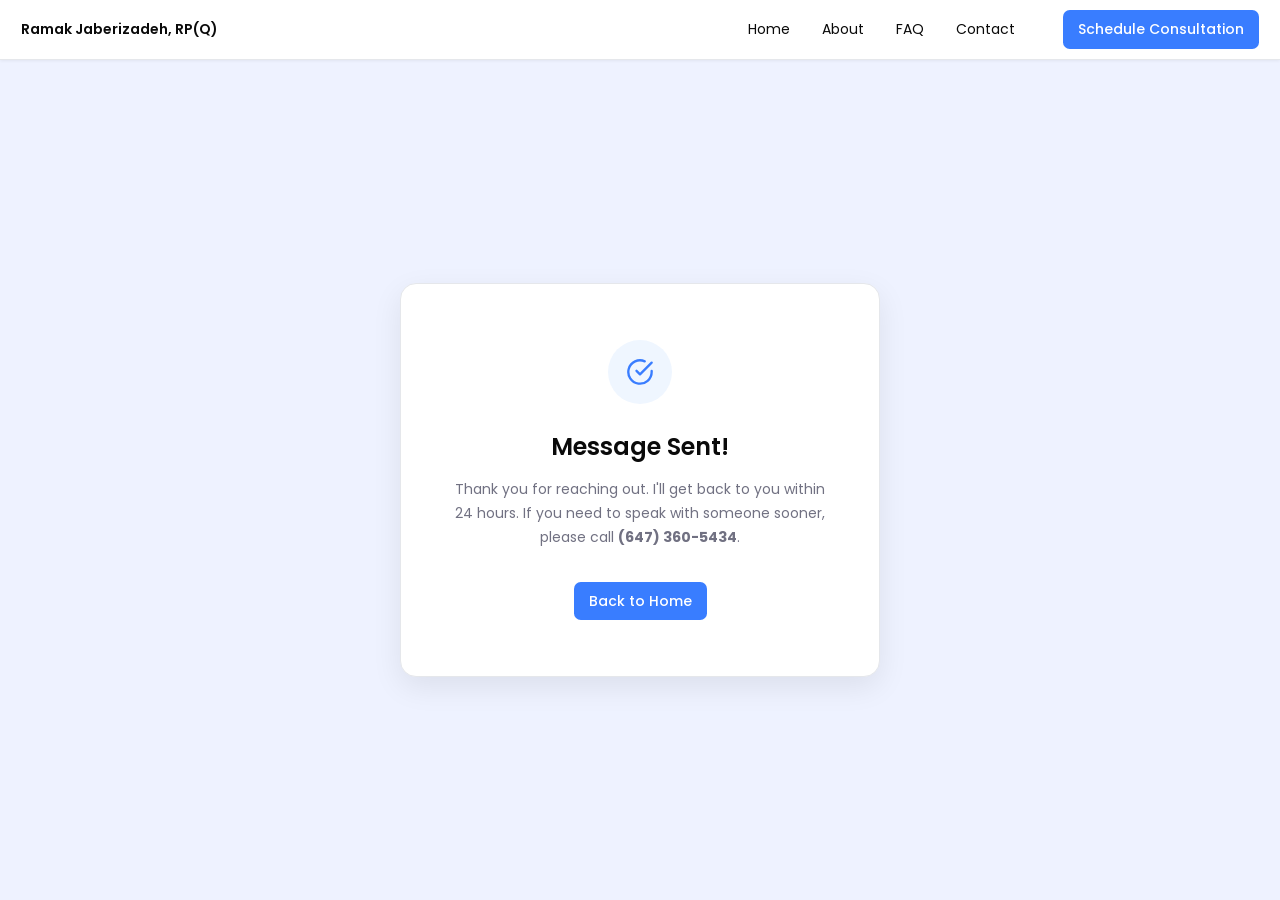
==== thankyou.html @ 85be9100 "Wire contact form to Netlify Forms Add data-netlify, method POST, name attributes to all fields, hid" ====
<!DOCTYPE html>
<html lang="en">
<head>
  <meta charset="UTF-8" />
  <meta name="viewport" content="width=device-width, initial-scale=1.0" />
  <title>Message Sent — Ramak Jaberizadeh, RP(Q)</title>
  <link rel="preconnect" href="https://fonts.googleapis.com" />
  <link href="https://fonts.googleapis.com/css2?family=Poppins:wght@400;500;600&display=swap" rel="stylesheet" />
  <link rel="stylesheet" href="styles.css" />
  <style>
    body { display: flex; flex-direction: column; min-height: 100vh; }
    .thankyou {
      flex: 1;
      display: flex;
      align-items: center;
      justify-content: center;
      text-align: center;
      padding: 80px 21px;
      background: #EEF2FF;
    }
    .thankyou__box {
      background: #fff;
      border: 1px solid var(--grey-91);
      border-radius: 16px;
      padding: 56px 48px;
      max-width: 480px;
      box-shadow: 0 10px 30px rgba(0,0,0,0.08);
    }
    .thankyou__icon {
      width: 64px;
      height: 64px;
      background: #EFF6FF;
      border-radius: 50%;
      display: flex;
      align-items: center;
      justify-content: center;
      margin: 0 auto 24px;
    }
    .thankyou__box h1 { font-size: 24px; font-weight: 600; margin-bottom: 12px; }
    .thankyou__box p { font-size: 14px; color: var(--muted); line-height: 1.7; margin-bottom: 32px; }
  </style>
</head>
<body>
  <header class="nav">
    <div class="nav__inner">
      <a href="index.html" class="nav__logo">Ramak Jaberizadeh, RP(Q)</a>
      <nav class="nav__links">
        <a href="index.html">Home</a>
        <a href="index.html#about">About</a>
        <a href="index.html#faq">FAQ</a>
        <a href="index.html#contact">Contact</a>
      </nav>
      <a href="index.html#contact" class="btn btn--primary">Schedule Consultation</a>
    </div>
  </header>

  <div class="thankyou">
    <div class="thankyou__box">
      <div class="thankyou__icon">
        <svg width="28" height="28" viewBox="0 0 24 24" fill="none" stroke="#397DFF" stroke-width="2" stroke-linecap="round" stroke-linejoin="round">
          <path d="M22 11.08V12a10 10 0 1 1-5.93-9.14"/><polyline points="22 4 12 14.01 9 11.01"/>
        </svg>
      </div>
      <h1>Message Sent!</h1>
      <p>Thank you for reaching out. I'll get back to you within 24 hours. If you need to speak with someone sooner, please call <strong>(647) 360-5434</strong>.</p>
      <a href="index.html" class="btn btn--primary">Back to Home</a>
    </div>
  </div>
</body>
</html>
---- styles.css ----
*, *::before, *::after { box-sizing: border-box; margin: 0; padding: 0; }

:root {
  --blue:       #397DFF;
  --blue-light: #EFF6FF;
  --blue-border:#BEDBFF;
  --blue-text:  #193CB8;
  --tag-bg:     #DBEAFE;
  --grey-98:    #F9FAFB;
  --grey-91:    #E5E7EB;
  --text:       #0A0A0A;
  --muted:      #717182;
  --radius:     6.75px;
}

body {
  font-family: 'Poppins', sans-serif;
  font-size: 14px;
  color: var(--text);
  background: #fff;
  line-height: 1.6;
}

/* ── Nav ── */
.nav {
  position: sticky;
  top: 0;
  z-index: 100;
  background: rgba(255,255,255,0.95);
  backdrop-filter: blur(8px);
  border-bottom: 1px solid var(--grey-91);
  box-shadow: 0 1px 3px rgba(0,0,0,0.06);
}
.nav__inner {
  max-width: 1302px;
  margin: 0 auto;
  padding: 0 21px;
  height: 59px;
  display: flex;
  align-items: center;
  gap: 32px;
}
.nav__logo {
  font-size: 14px;
  font-weight: 600;
  color: var(--text);
  text-decoration: none;
  white-space: nowrap;
}
.nav__links {
  display: flex;
  align-items: center;
  gap: 0;
  margin-left: auto;
}
.nav__links a {
  font-size: 14px;
  color: var(--text);
  text-decoration: none;
  padding: 4px 16px;
  white-space: nowrap;
}
.nav__links a:hover { color: var(--blue); }
.nav__services { display: flex; align-items: center; gap: 4px; }
.nav__chevron { font-size: 12px; }

/* ── Buttons ── */
.btn {
  display: inline-flex;
  align-items: center;
  gap: 6px;
  padding: 7px 14px;
  border-radius: var(--radius);
  font-family: inherit;
  font-size: 14px;
  font-weight: 500;
  text-decoration: none;
  cursor: pointer;
  border: 1px solid transparent;
  white-space: nowrap;
}
.btn--primary { background: var(--blue); color: #fff; }
.btn--primary:hover { background: #2b6ee0; }
.btn--outline { background: #fff; color: var(--text); border-color: rgba(0,0,0,0.12); }
.btn--outline:hover { background: var(--grey-98); }
.btn--full { width: 100%; justify-content: center; }

/* ── Page ── */
.page { padding: 32px 0 80px; }
.container {
  max-width: 1344px;
  margin: 0 auto;
  padding: 0 21px;
}

/* Back link */
.back-link {
  display: inline-flex;
  align-items: center;
  gap: 6px;
  color: var(--muted);
  font-size: 13px;
  text-decoration: none;
  margin-bottom: 28px;
}
.back-link:hover { color: var(--text); }

/* ── Layout ── */
.layout {
  display: grid;
  grid-template-columns: 1fr 406px;
  gap: 42px;
  align-items: start;
}

/* ── Service header ── */
.service-header { margin-bottom: 32px; }
.service-header__top {
  display: flex;
  align-items: flex-start;
  gap: 14px;
  margin-bottom: 16px;
}
.service-icon {
  width: 56px;
  height: 56px;
  min-width: 56px;
  border-radius: 12px;
  display: flex;
  align-items: center;
  justify-content: center;
  flex-shrink: 0;
}
.service-header__text h1 {
  font-size: 26px;
  font-weight: 600;
  line-height: 1.2;
  margin-bottom: 4px;
}
.service-header__text p { color: var(--muted); font-size: 14px; }

.service-meta {
  display: flex;
  align-items: center;
  gap: 24px;
  background: var(--grey-98);
  border-radius: var(--radius);
  padding: 14px 21px;
}
.service-meta__item {
  display: flex;
  align-items: center;
  gap: 8px;
  font-size: 14px;
  color: var(--muted);
}

/* ── Sections ── */
.section { margin-bottom: 32px; }
.section h2 {
  font-size: 20px;
  font-weight: 600;
  margin-bottom: 12px;
}
.section h3 {
  font-size: 14px;
  font-weight: 600;
  margin-bottom: 14px;
}
.section p { color: var(--muted); font-size: 14px; line-height: 1.7; }

/* Tags */
.tags { display: flex; flex-wrap: wrap; gap: 8px; }
.tag {
  background: var(--tag-bg);
  color: var(--blue-text);
  font-size: 10.5px;
  font-weight: 500;
  padding: 3px 8px;
  border-radius: var(--radius);
}

/* Benefits checklist */
.benefits {
  list-style: none;
  display: grid;
  grid-template-columns: 1fr 1fr;
  gap: 10px 24px;
}
.benefits li {
  display: flex;
  align-items: flex-start;
  gap: 8px;
  font-size: 14px;
}
.benefits li::before {
  content: '';
  width: 17px;
  height: 17px;
  min-width: 17px;
  background: url("data:image/svg+xml,%3Csvg xmlns='http://www.w3.org/2000/svg' viewBox='0 0 24 24' fill='none' stroke='%23397DFF' stroke-width='2.2' stroke-linecap='round' stroke-linejoin='round'%3E%3Cpath d='M22 11.08V12a10 10 0 1 1-5.93-9.14'/%3E%3Cpolyline points='22 4 12 14.01 9 11.01'/%3E%3C/svg%3E") center/contain no-repeat;
  margin-top: 2px;
}

/* Bullet list */
.bullet-list { list-style: none; display: flex; flex-direction: column; gap: 10px; }
.bullet-list li {
  display: flex;
  align-items: flex-start;
  gap: 10px;
  font-size: 14px;
}
.bullet-list li::before {
  content: '';
  width: 7px;
  height: 7px;
  min-width: 7px;
  background: var(--blue);
  border-radius: 50%;
  margin-top: 7px;
}

/* Numbered process */
.process { list-style: none; display: flex; flex-direction: column; gap: 14px; }
.process li {
  display: flex;
  align-items: center;
  gap: 14px;
  background: var(--grey-98);
  border: 1px solid var(--grey-91);
  border-radius: var(--radius);
  padding: 14px 16px;
  font-size: 14px;
}
.process__num {
  width: 28px;
  height: 28px;
  min-width: 28px;
  background: var(--blue);
  color: #fff;
  border-radius: 50%;
  display: flex;
  align-items: center;
  justify-content: center;
  font-size: 12px;
  font-weight: 600;
}

/* Callout */
.callout {
  background: var(--blue-light);
  border: 1px solid var(--blue-border);
  border-radius: var(--radius);
  padding: 22px;
}
.callout h3 {
  font-size: 14px;
  font-weight: 600;
  margin-bottom: 10px;
}
.callout p {
  color: var(--blue-text);
  font-size: 14px;
  line-height: 1.7;
}

/* ── Sidebar ── */
.sidebar { display: flex; flex-direction: column; gap: 0; }

.card {
  border: 1px solid var(--grey-91);
  border-radius: 8.75px;
  overflow: hidden;
  margin-bottom: 21px;
}
.card--blue { background: var(--blue-light); border-color: var(--blue-border); }

.card__header {
  display: flex;
  align-items: center;
  gap: 8px;
  padding: 14px 21px;
  font-size: 13px;
  font-weight: 600;
  border-bottom: 1px solid var(--grey-91);
  background: #fff;
  color: var(--blue);
}
.card--blue .card__header { border-bottom-color: var(--blue-border); }
.card__header--plain { color: var(--text); }

.card__body { padding: 21px; }

/* Details table */
.details { display: flex; flex-direction: column; gap: 14px; margin-bottom: 21px; }
.details__row {
  display: flex;
  justify-content: space-between;
  align-items: center;
  font-size: 13px;
}
.details__row dt { color: var(--muted); }
.details__row dd { font-weight: 500; }

/* Card actions */
.card__actions { display: flex; flex-direction: column; gap: 10px; padding-top: 14px; border-top: 1px solid var(--blue-border); }
.card__note {
  text-align: center;
  font-size: 11px;
  color: var(--muted);
  margin-top: 12px;
}

/* Other services list */
.other-services { list-style: none; display: flex; flex-direction: column; }
.other-services__item {
  display: flex;
  align-items: center;
  gap: 12px;
  padding: 12px 21px;
  border-bottom: 1px solid var(--grey-91);
  cursor: pointer;
  text-decoration: none;
  color: var(--text);
}
.other-services__item:last-child { border-bottom: none; }
.other-services__item:hover { background: var(--grey-98); }
.other-services__icon {
  width: 28px;
  height: 28px;
  background: var(--blue-light);
  border-radius: 6px;
  display: flex;
  align-items: center;
  justify-content: center;
  flex-shrink: 0;
}
.other-services__item strong { display: block; font-size: 13px; font-weight: 600; }
.other-services__item span { font-size: 11px; color: var(--muted); }
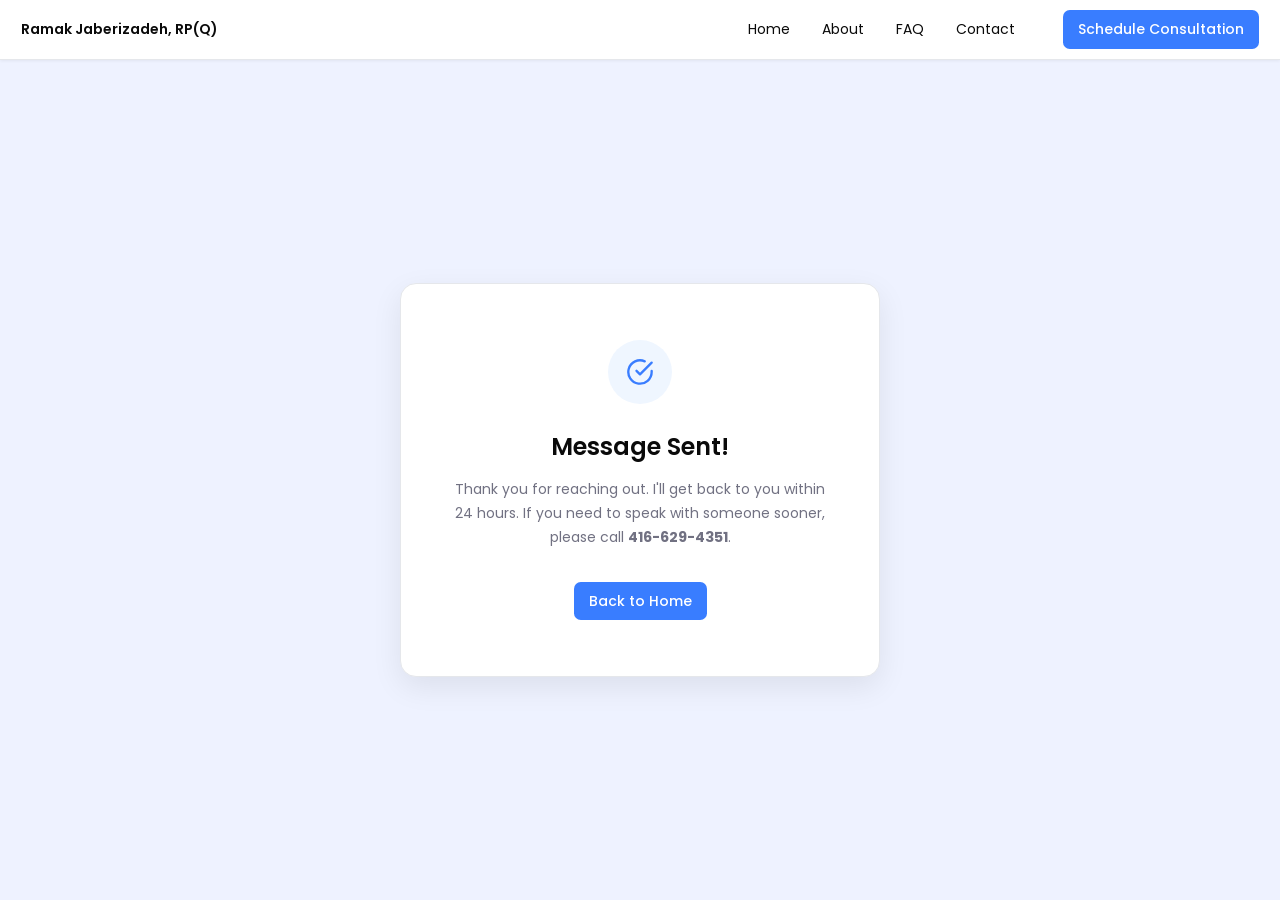
==== commit f26999ca: "Update phone number on thank you page to 416-629-4351 Co-Authored-By: Claude Sonnet 4.6 <noreply@ant" ====
--- a/thankyou.html
+++ b/thankyou.html
@@ -62,7 +62,7 @@
         </svg>
       </div>
       <h1>Message Sent!</h1>
-      <p>Thank you for reaching out. I'll get back to you within 24 hours. If you need to speak with someone sooner, please call <strong>(647) 360-5434</strong>.</p>
+      <p>Thank you for reaching out. I'll get back to you within 24 hours. If you need to speak with someone sooner, please call <strong>416-629-4351</strong>.</p>
       <a href="index.html" class="btn btn--primary">Back to Home</a>
     </div>
   </div>
